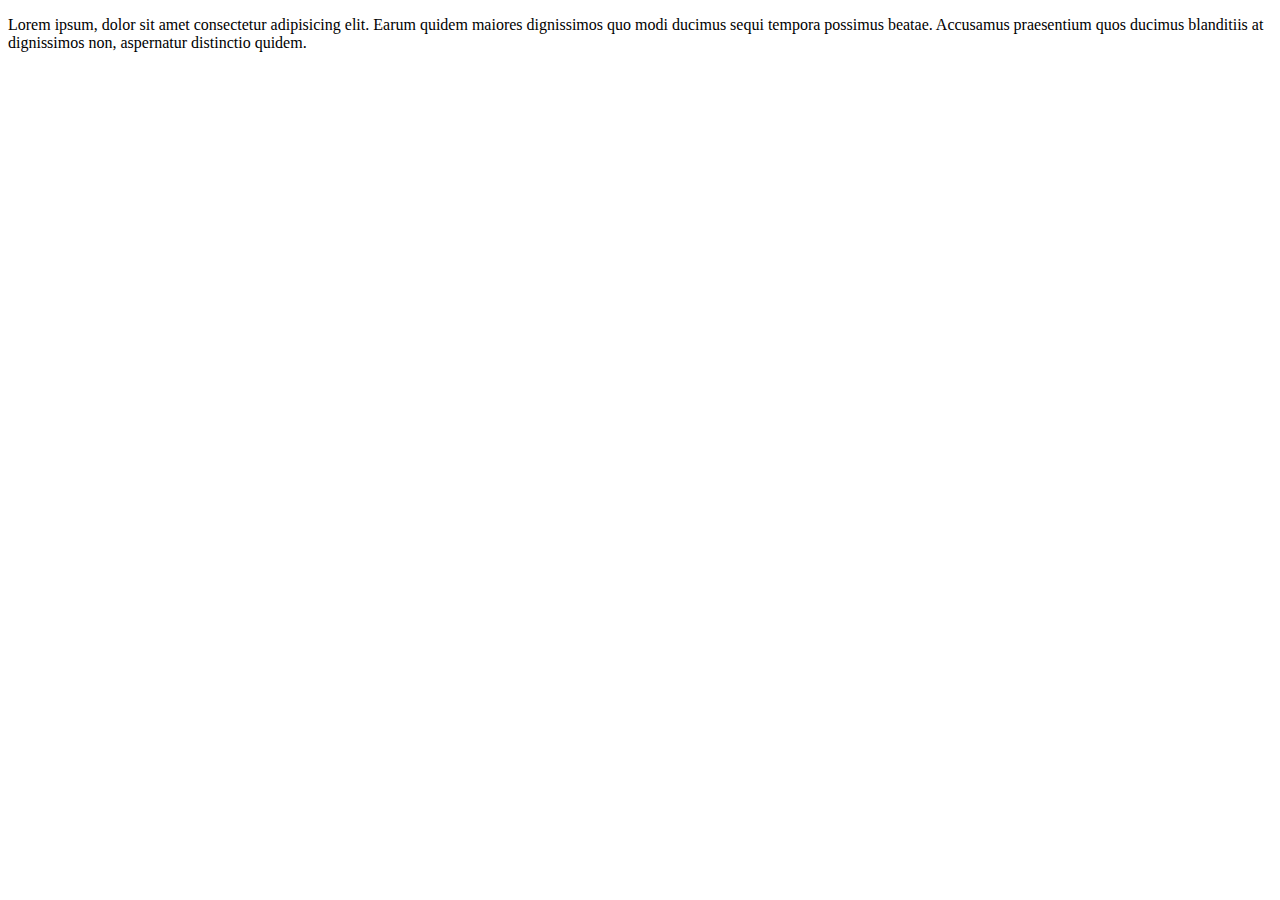
==== index.html @ a289f709 "first commit" ====
<!DOCTYPE html>
<html lang="en">
<head>
    <meta charset="UTF-8">
    <meta name="viewport" content="width=device-width, initial-scale=1.0">
    <title>MediMart E-Shop</title>
</head>
<body>
    <p>
        Lorem ipsum, dolor sit amet consectetur adipisicing elit. Earum quidem maiores dignissimos quo modi ducimus sequi tempora possimus beatae. Accusamus praesentium quos ducimus blanditiis at dignissimos non, aspernatur distinctio quidem.
    </p>
</body>
</html>
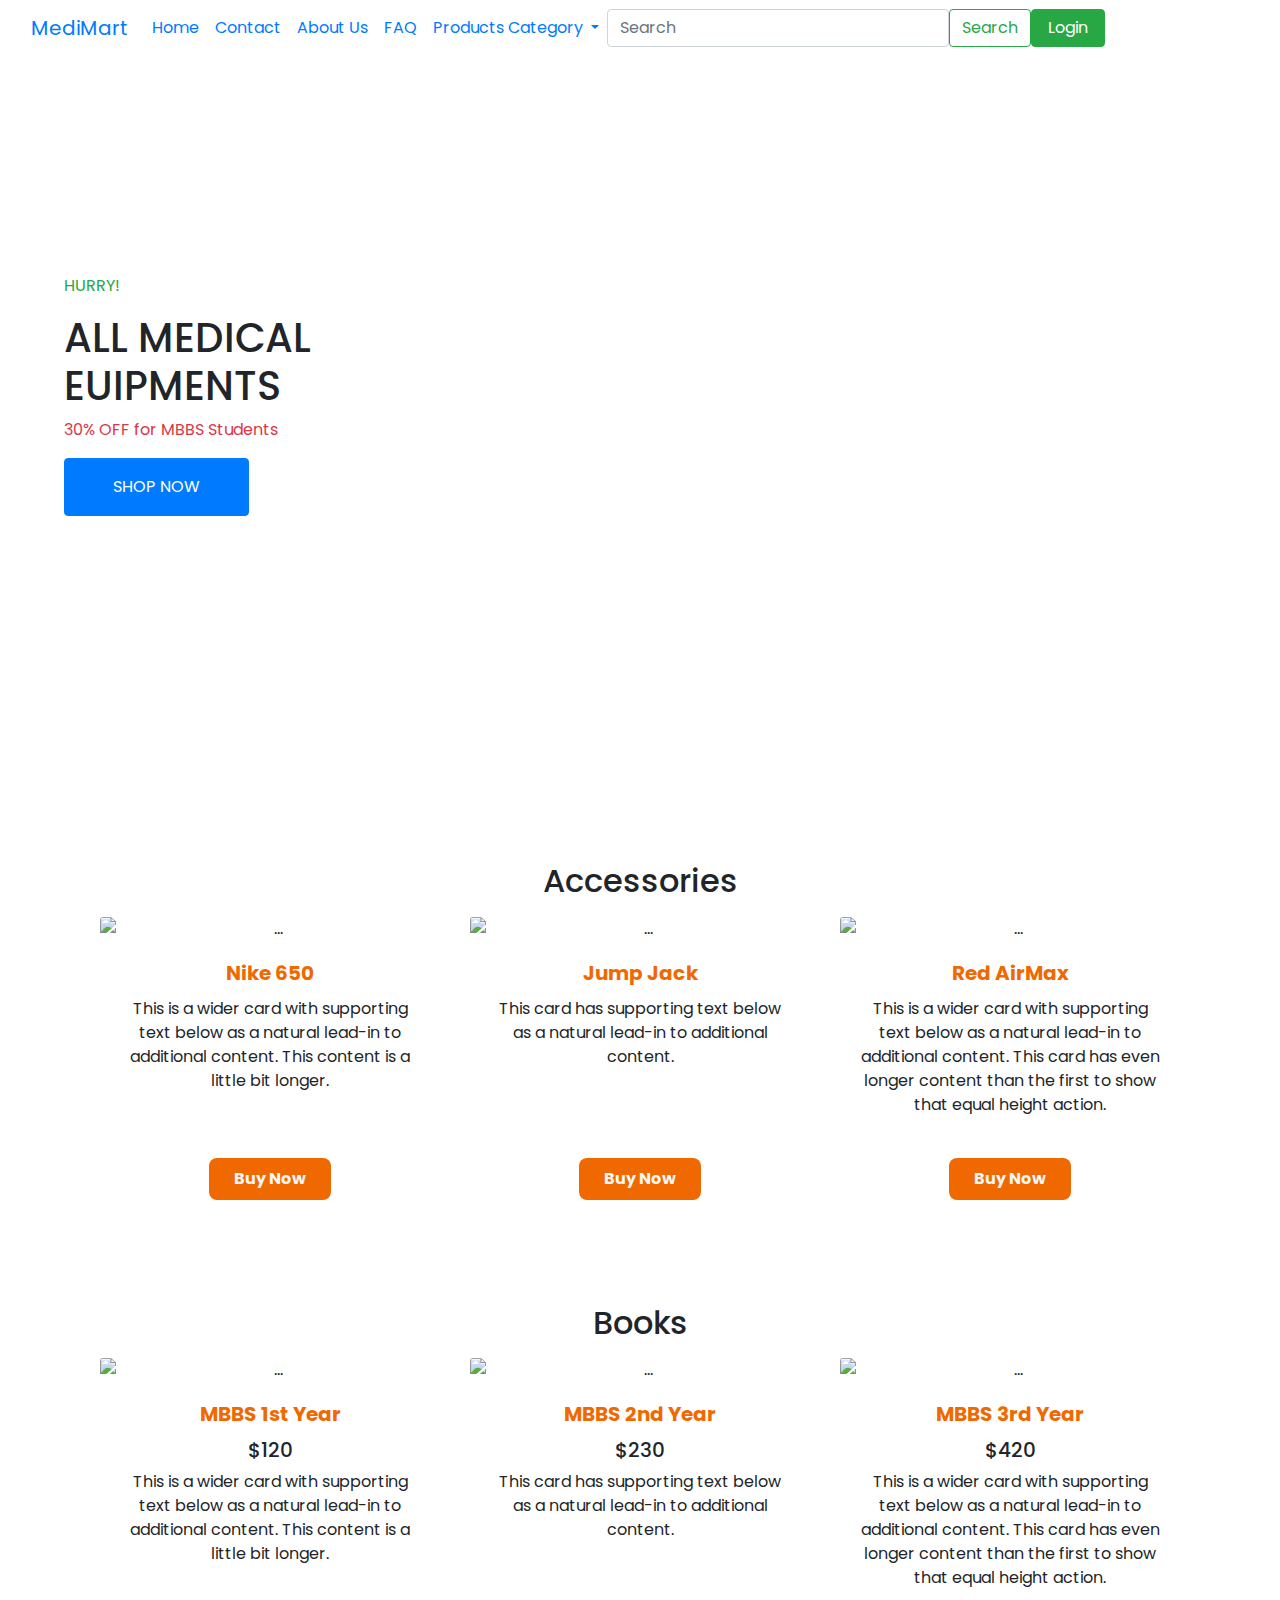
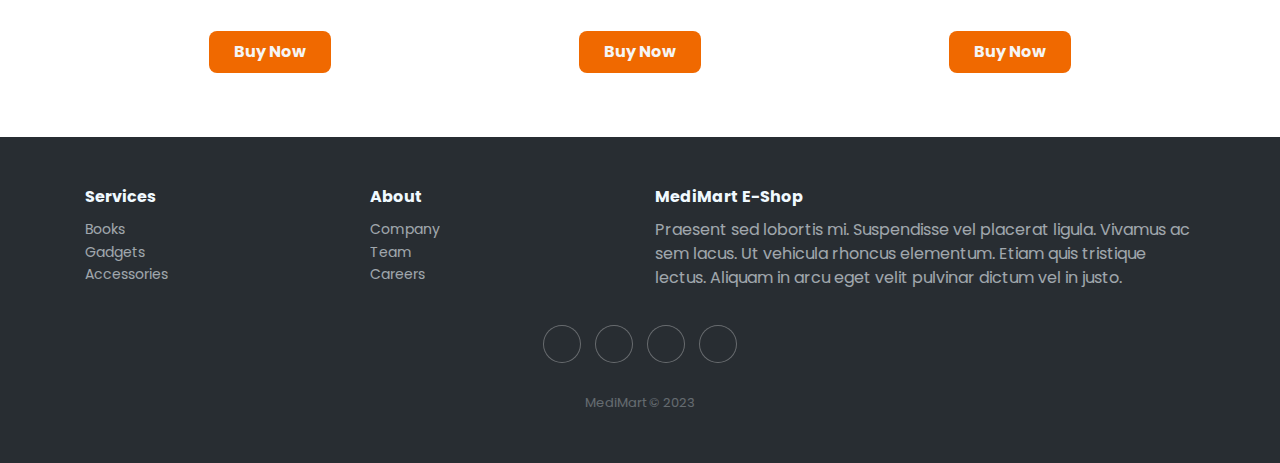
==== commit f299f6ab: "footer page added" ====
--- a/index.html
+++ b/index.html
@@ -1,13 +1,207 @@
+
 <!DOCTYPE html>
 <html lang="en">
 <head>
     <meta charset="UTF-8">
     <meta name="viewport" content="width=device-width, initial-scale=1.0">
+    <!-- Bootsrap cdn -->
+    <link href="https://cdn.jsdelivr.net/npm/bootstrap@5.3.1/dist/css/bootstrap.min.css" rel="stylesheet" integrity="sha384-4bw+/aepP/YC94hEpVNVgiZdgIC5+VKNBQNGCHeKRQN+PtmoHDEXuppvnDJzQIu9" crossorigin="anonymous">
+    <!-- footer cdn -->
+    <link rel="stylesheet" href="https://cdnjs.cloudflare.com/ajax/libs/twitter-bootstrap/4.1.3/css/bootstrap.min.css">
+    <link rel="stylesheet" href="https://cdnjs.cloudflare.com/ajax/libs/ionicons/2.0.1/css/ionicons.min.css">
+    <!-- CSS StyleSheets -->
+    <link rel="stylesheet" href="Styles/style.css">
+    <link rel="stylesheet" href="Pages/footer/footer.css">
     <title>MediMart E-Shop</title>
+
 </head>
 <body>
-    <p>
-        Lorem ipsum, dolor sit amet consectetur adipisicing elit. Earum quidem maiores dignissimos quo modi ducimus sequi tempora possimus beatae. Accusamus praesentium quos ducimus blanditiis at dignissimos non, aspernatur distinctio quidem.
-    </p>
+   <!-- Navigation Bar -->
+  <nav class="navbar navbar-expand-lg bg-body-tertiary">
+  <div class="container-fluid d-flex justify-content-around">
+    <a class="navbar-brand fw-bold" href="index.html">MediMart</a>
+    <button class="navbar-toggler" type="button" data-bs-toggle="collapse" data-bs-target="#navbarSupportedContent" aria-controls="navbarSupportedContent" aria-expanded="false" aria-label="Toggle navigation">
+      <span class="navbar-toggler-icon"></span>
+    </button>
+    <div class="collapse navbar-collapse" id="navbarSupportedContent">
+      <ul class="navbar-nav me-auto mb-2 mb-lg-0">
+        <li class="nav-item">
+          <a class="nav-link active" aria-current="page" href="index.html">Home</a>
+        </li>
+        <li class="nav-item">
+          <a class="nav-link" href="/Pages/contact/contact.html">Contact</a>
+        </li>
+        <li class="nav-item">
+            <a class="nav-link" href="/Pages/about/about.html">About Us</a>
+          </li>
+          <li class="nav-item">
+            <a class="nav-link" href="/Pages/about/about.html">FAQ</a>
+          </li>
+        <li class="nav-item dropdown">
+          <a class="nav-link dropdown-toggle" href="#" role="button" data-bs-toggle="dropdown" aria-expanded="false">
+            Products Category
+          </a>
+          <ul class="dropdown-menu">
+            <li><a class="dropdown-item" href="#">Brand New</a></li>
+            <li><a class="dropdown-item" href="#">Used Products</a></li>
+            <!-- <li><hr class="dropdown-divider"></li> -->
+            <li><a class="dropdown-item" href="#">Swapable Products</a></li>
+          </ul>
+        </li>
+      </ul>
+      <form class="d-flex" role="search">
+        <input class="form-control me-2" type="search" placeholder="Search" aria-label="Search">
+        <button class="btn btn-outline-success" type="submit">Search</button>
+        <a href="/Pages/login/login.html" class="btn btn-success ms-3 px-3">Login</a>
+
+      </form>
+     
+    </div>
+  </div>
+</nav>
+<!-- Hero Section & Banner Image -->
+<section class="banner-container">
+    <div class="banner-text">
+         <p class="ms-1 fs-1 text-uppercase text-success ">Hurry!</p>
+        <h1 class="fw-bolder lh-5">ALL MEDICAL <br> EUIPMENTS </h1>
+        <P class="fs-1 text-danger">30% OFF for MBBS Students </P>
+        <button class=" btn btn-primary fw-bolder rounded-3 px-5 py-3">SHOP NOW</button>
+    </div>
+</section>
+<section class="products-container container text-center">
+      <!-------------brand new Products part start------------>
+      <section class="container my-5 " id="shoes">
+        <h2 class="my-3">Accessories</h2>
+        <div class="row row-cols-1 row-cols-md-2 row-cols-lg-3 g-4">
+            <div class="col">
+                <div class="card border-0 shadow-lg rounded-3 h-100">
+                    <img src="images/demo.jpg" class="card-img-top" alt="...">
+                    <div class="card-body">
+                        <h5 class="card-title">Nike 650</h5>
+                        <p class="card-text">This is a wider card with supporting text below as a natural lead-in to
+                            additional content. This content is a little bit longer.</p>
+                    </div>
+                    <div class="m-3">
+                        <button class="buy-now-btn">Buy Now</button>
+                    </div>
+                </div>
+            </div>
+            <div class="col">
+                <div class="card border-0 shadow-lg rounded-3 h-100">
+                    <img src="images/demo.jpg" class="card-img-top" alt="...">
+                    <div class="card-body">
+                        <h5 class="card-title">Jump Jack</h5>
+                        <p class="card-text">This card has supporting text below as a natural lead-in to additional
+                            content.</p>
+                    </div>
+                    <div class="m-3">
+                        <button class="buy-now-btn">Buy Now</button>
+                    </div>
+                </div>
+            </div>
+            <div class="col">
+                <div class="card border-0 shadow-lg rounded-3 h-100">
+                    <img src="images/demo.jpg" class="card-img-top" alt="...">
+                    <div class="card-body">
+                        <h5 class="card-title">Red AirMax</h5>
+                        <p class="card-text">This is a wider card with supporting text below as a natural lead-in to
+                            additional content. This card has even longer content than the first to show that equal
+                            height action.</p>
+                    </div>
+                    <div class="m-3">
+                        <button class="buy-now-btn">Buy Now</button>
+                    </div>
+                </div>
+            </div>
+        </div>
+    </section>
+    <br>
+    <!-- ---------Books Part starts------------->
+    <section class="container mb-5 " id="books">
+        <h2 class="my-3">Books</h2>
+        <div class="row row-cols-1 row-cols-md-2 row-cols-lg-3 g-4">
+            <div class="col">
+                <div class="card border-0 shadow-lg rounded-3 h-100">
+                    <img src="images/demo.jpg" class="card-img-top" alt="...">
+                    <div class="card-body">
+                        <h5 class="card-title">MBBS 1st Year</h5>
+                        <h5>$120</h5>
+                        <p class="card-text">This is a wider card with supporting text below as a natural lead-in to
+                            additional content. This content is a little bit longer.</p>
+                    </div>
+                    <div class="m-3">
+                        <button class="buy-now-btn">Buy Now</button>
+                    </div>
+                </div>
+            </div>
+            <div class="col">
+                <div class="card border-0 shadow-lg rounded-3 h-100">
+                    <img src="images/demo.jpg " class="card-img-top" alt="...">
+                    <div class="card-body">
+                        <h5 class="card-title">MBBS 2nd Year</h5>
+                        <h5>$230</h5>
+                        <p class="card-text">This card has supporting text below as a natural lead-in to additional
+                            content.</p>
+                    </div>
+                    <div class="m-3">
+                        <button class="buy-now-btn">Buy Now</button>
+                    </div>
+                </div>
+            </div>
+            <div class="col">
+                <div class="card border-0 shadow-lg rounded-3 h-100">
+                    <img src="images/demo.jpg" class="card-img-top" alt="...">
+                    <div class="card-body">
+                        <h5 class="card-title">MBBS 3rd Year</h5>
+                        <h5>$420</h5>
+                        <p class="card-text">This is a wider card with supporting text below as a natural lead-in to
+                            additional content. This card has even longer content than the first to show that equal
+                            height action.</p>
+                    </div>
+                    <div class="m-3">
+                        <button class="buy-now-btn">Buy Now</button>
+                    </div>
+                </div>
+            </div>
+        </div>
+    </section>
+</section>
+
+<!-- Footer Section -->
+<div class="footer-dark">
+    <footer>
+        <div class="container">
+            <div class="row">
+                <div class="col-sm-6 col-md-3 item">
+                    <h3>Services</h3>
+                    <ul>
+                        <li><a href="#">Books</a></li>
+                        <li><a href="#">Gadgets</a></li>
+                        <li><a href="#">Accessories</a></li>
+                    </ul>
+                </div>
+                <div class="col-sm-6 col-md-3 item">
+                    <h3>About</h3>
+                    <ul>
+                        <li><a href="#">Company</a></li>
+                        <li><a href="#">Team</a></li>
+                        <li><a href="#">Careers</a></li>
+                    </ul>
+                </div>
+                <div class="col-md-6 item text">
+                    <h3>MediMart E-Shop</h3>
+                    <p>Praesent sed lobortis mi. Suspendisse vel placerat ligula. Vivamus ac sem lacus. Ut vehicula rhoncus elementum. Etiam quis tristique lectus. Aliquam in arcu eget velit pulvinar dictum vel in justo.</p>
+                </div>
+                <div class="col item social"><a href="#"><i class="icon ion-social-facebook"></i></a><a href="#"><i class="icon ion-social-twitter"></i></a><a href="#"><i class="icon ion-social-snapchat"></i></a><a href="#"><i class="icon ion-social-instagram"></i></a></div>
+            </div>
+            <p class="copyright">MediMart © 2023</p>
+        </div>
+    </footer>
+</div>
+    <!-- Bootstrap cdn JS -->
+    <script src="https://cdn.jsdelivr.net/npm/bootstrap@5.3.1/dist/js/bootstrap.bundle.min.js" integrity="sha384-HwwvtgBNo3bZJJLYd8oVXjrBZt8cqVSpeBNS5n7C8IVInixGAoxmnlMuBnhbgrkm" crossorigin="anonymous"></script>
+    <!-- footer js -->
+    <script src="https://cdnjs.cloudflare.com/ajax/libs/jquery/3.2.1/jquery.min.js"></script>
+    <script src="https://cdnjs.cloudflare.com/ajax/libs/twitter-bootstrap/4.1.3/js/bootstrap.bundle.min.js"></script>
 </body>
-</html>+</html>
--- a/Styles/style.css
+++ b/Styles/style.css
@@ -0,0 +1,68 @@
+@import url('https://fonts.googleapis.com/css2?family=Poppins:ital,wght@0,400;0,500;0,700;1,400;1,500&display=swap');
+
+*{
+    margin: 0;
+    padding: 0;
+    box-sizing: border-box;
+    font-family: 'Poppins', sans-serif;
+}
+/* Banner image setup */
+.banner-container {
+    background: url(/images/banner\ img1.webp);
+    background-size: cover;
+    background-repeat: no-repeat;
+    margin-top: 3%;
+    height: 80vh;
+    width: 100%;
+    position: relative;
+}
+.banner-text {
+    position: absolute;
+    top: 25%;
+    left: 5%;
+}
+.card .card-title{
+    color: #F06900;
+    font-weight: bold;
+}
+.buy-now-btn{
+    /* background-image: linear-gradient(to bottom, #e5f00d 0%, #e9f09a 100%); */
+    background-color: #F06900;
+    border: none;
+    font-weight: bold;
+    color: whitesmoke;
+    border-radius: 8px;
+    padding: 9px 25px;
+    cursor: pointer;
+    margin-top: 5px;
+}
+/* Responsive CSS for screens smaller than 980px */
+@media (max-width: 980px) {
+    .banner-container{
+      background: url(/images/mobile\ banner\ img1.webp);
+    }
+    .banner-text {
+        top: 50%;
+        left: 50%;
+        transform: translate(-50%, -50%);
+        text-align: center;
+        background-color: rgba(255, 255, 249, 0.9); /* Background with opacity */
+        padding: 20px;
+        width: 80%; /* Adjust width as needed */
+        border-radius: 20px;
+    }
+}
+
+/* Responsive CSS for screens smaller than 780px */
+@media (max-width: 780px) {
+    .banner-text {
+        font-size: 1.2em; /* Adjust font size as needed */
+    }
+}
+
+/* Responsive CSS for screens smaller than 480px */
+@media (max-width: 480px) {
+    .banner-text {
+        font-size: 1em; /* Adjust font size as needed */
+    }
+}--- a/Pages/footer/footer.css
+++ b/Pages/footer/footer.css
@@ -0,0 +1,90 @@
+.footer-dark {
+    padding:50px 0;
+    color:#f0f9ff;
+    background-color:#282d32;
+  }
+  
+  .footer-dark h3 {
+    margin-top:0;
+    margin-bottom:12px;
+    font-weight:bold;
+    font-size:16px;
+  }
+  
+  .footer-dark ul {
+    padding:0;
+    list-style:none;
+    line-height:1.6;
+    font-size:14px;
+    margin-bottom:0;
+  }
+  
+  .footer-dark ul a {
+    color:inherit;
+    text-decoration:none;
+    opacity:0.6;
+  }
+  
+  .footer-dark ul a:hover {
+    opacity:0.8;
+  }
+  
+  @media (max-width:767px) {
+    .footer-dark .item:not(.social) {
+      text-align:center;
+      padding-bottom:20px;
+    }
+  }
+  
+  .footer-dark .item.text {
+    margin-bottom:36px;
+  }
+  
+  @media (max-width:767px) {
+    .footer-dark .item.text {
+      margin-bottom:0;
+    }
+  }
+  
+  .footer-dark .item.text p {
+    opacity:0.6;
+    margin-bottom:0;
+  }
+  
+  .footer-dark .item.social {
+    text-align:center;
+  }
+  
+  @media (max-width:991px) {
+    .footer-dark .item.social {
+      text-align:center;
+      margin-top:20px;
+    }
+  }
+  
+  .footer-dark .item.social > a {
+    font-size:20px;
+    width:36px;
+    height:36px;
+    line-height:36px;
+    display:inline-block;
+    text-align:center;
+    border-radius:50%;
+    box-shadow:0 0 0 1px rgba(255,255,255,0.4);
+    margin:0 8px;
+    color:#fff;
+    opacity:0.75;
+  }
+  
+  .footer-dark .item.social > a:hover {
+    opacity:0.9;
+  }
+  
+  .footer-dark .copyright {
+    text-align:center;
+    padding-top:24px;
+    opacity:0.3;
+    font-size:13px;
+    margin-bottom:0;
+  }
+  